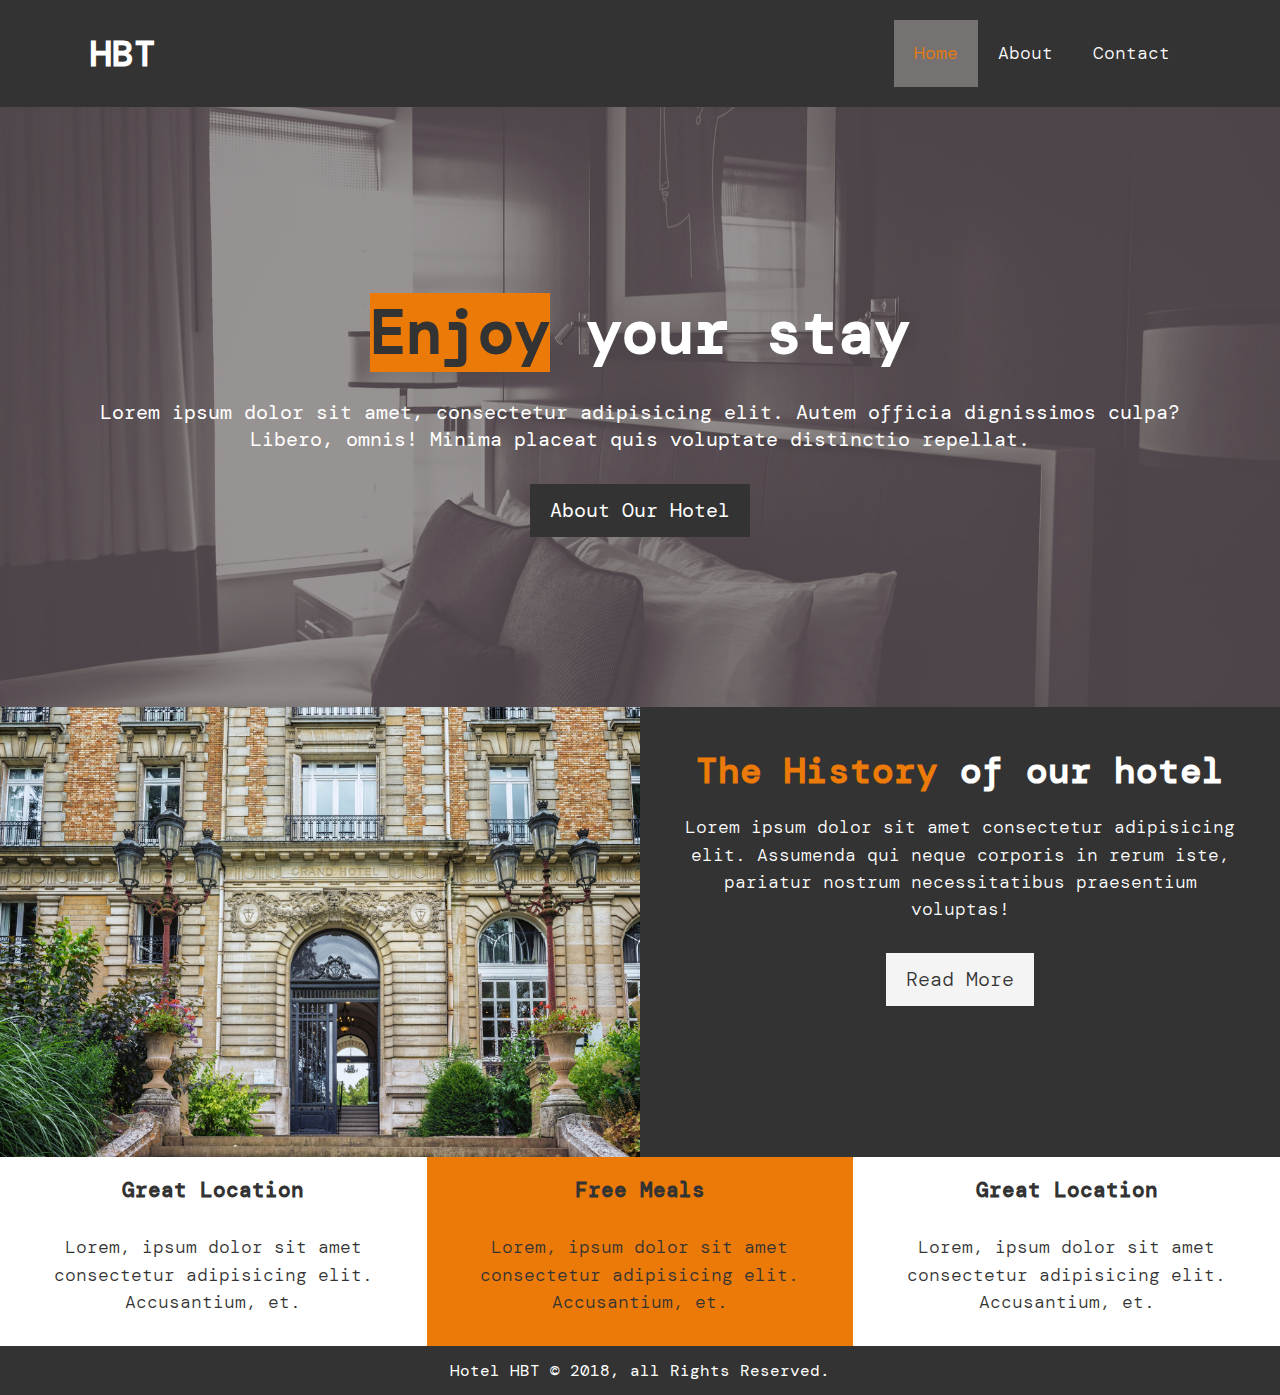
==== index.html @ 33a424ea "completed website" ====
<!DOCTYPE html>
<html lang="en">

<head>
  <meta charset="UTF-8">
  <meta http-equiv="X-UA-Compatible" content="IE=edge">
  <meta name="viewport" content="width=device-width, initial-scale=1.0">
  <link rel="stylesheet" href="https://cdnjs.cloudflare.com/ajax/libs/font-awesome/5.15.3/css/all.min.css" integrity="sha512-iBBXm8fW90+nuLcSKlbmrPcLa0OT92xO1BIsZ+ywDWZCvqsWgccV3gFoRBv0z+8dLJgyAHIhR35VZc2oM/gI1w==" crossorigin="anonymous" referrerpolicy="no-referrer" />
  <link rel="stylesheet" href="css/style.css">
  <title>Hotel HBT</title>
</head>

<body>

  <header>
    <nav id="navbar">
      <div class="container">
        <h1>
          <a href="index.html">HBT</a>
        </h1>
        <ul>
          <li><a class="current" href="index.html">Home</a></li>
          <li><a href="about.html">About</a></li>
          <li><a href="contact.html">Contact</a></li>
        </ul>
      </div>
    </nav>
  </header>

  <section id="showcase">
    <div class="container">
      <div class="showcase-content">
          <h1 class="lead"><span class="bg-primary">Enjoy</span> your stay</h1>
          <p>Lorem ipsum dolor sit amet, consectetur adipisicing elit. Autem officia dignissimos culpa? Libero, omnis! Minima placeat quis voluptate distinctio repellat.</p>
          <a class= "btn" href="about.html">About Our Hotel</a>
      </div>
    </div>
  </section>

  <sectiion id="home-info">
      <div class="info-imges">
        <img src="./img/photo-1.jpg">
      </div>
      <div class="info-content bg-dark">
        <h1><span class="text-primary">The History</span> of our hotel</h1>
        <p>Lorem ipsum dolor sit amet consectetur adipisicing elit. Assumenda qui neque corporis in rerum iste, pariatur nostrum necessitatibus praesentium voluptas!</p>
        <a href="about.html" class="btn btn-light">Read More</a>
      </div>
  </sectiion>

  <div class="clr" ></div>

  <section id="features" >
    <div class="box bg-light">
      <i class="fas fa-hotel fa-3x"></i>
      <h3>Great Location</h3>
      <p>Lorem, ipsum dolor sit amet consectetur adipisicing elit. Accusantium, et.</p>
    </div>
    <div class="box bg-primary">
      <i class="fas fa-utensils fa-3x"></i>
      <h3>Free Meals</h3>
      
      <p>Lorem, ipsum dolor sit amet consectetur adipisicing elit. Accusantium, et.</p>
    </div>
    <div class="box bg-light">
      <i class="fas fa-dumbbell fa-3x"></i>
      <h3>Great Location</h3>
      <p>Lorem, ipsum dolor sit amet consectetur adipisicing elit. Accusantium, et.</p>
    </div>
  </section>

<div class="clr" ></div>

  <footer class="footer">
    <p>Hotel HBT &copy; 2018, all Rights Reserved.</p>
  </footer>

</body>

</html>
---- css/style.css ----
@import url('https://fonts.googleapis.com/css2?family=DM+Mono:wght@300&display=swap');



/* utility */

.container {
  margin:auto;
  max-width :1100px;
  overflow:auto;
  padding:20px 0;
}

.bg-primary,text-primary {
  color:#333;
  background: #eb7a08;
}
.bg-light {
  color:#333;
  background: white
}

.bg-dark{
  background: #333;
  color:white;
}

.text-primary {
  color: #eb7a08
}
.lead {
  font-size: 20px;;
}

.btn {
  display: inline-block;
  font-size:20px;
  background: #333;
  padding: 13px 20px;
  border: none;
  color: #fff;
  cursor: pointer;
}
.btn-light {
  background: #f4f4f4;
  color: #333;
  
}
.btn-dark {
  background: #333;
  color: #f4f4f4;
}

.btn:hover{
  background: #eb7a08;;
  color: #fff
}

.l-heading {
  font-size:40px;
}

/* padding */

.py-1 {padding: 10px 0;}
.py-2 {padding: 20px 0;}
.py-3 {padding: 30px 0;}




/* body */
*{
  margin: 0;
  padding: 0;
  box-sizing: border-box;
  
}


body, html {
  font-family:DM Mono,sans-serif;
  line-height: 1.7em;
}

/* navbar */

a{
  text-decoration:none;
}

h1,h2,h3 {
  padding-bottom: 20px;
}

p {
 margin: 10px 0;
}

#navbar {
  background: #333;
  color: #fff;
  overflow: auto;
  font-size: 18px;
  font-weight:300;
}

#navbar a {
  color:white;

}
#navbar h1{
  float:left;
  padding-top: 20px;
}
#navbar ul {
  list-style: none;
  float:right;
}
#navbar  ul li {
  float:left;
  
}
#navbar ul li a {
  display: block;
  padding: 20px;
  text-align: center;
}
#navbar ul li a:hover,
#navbar ul li a.current{
  background: rgb(119, 114, 114);
  color: #eb7a08;
}

/* Home-info */

/* #home-info .info-img{
  float: left;
  background: url('../img/photo-1.jpg');
  width:50%;
  min-height:100%;
} */

#home-info {
  display:flex;
  max-height:450px;
  font-size: 18px;
  font-weight:300;
}

#home-info .info-content{
  width: 50%;
  padding: 50px 30px;
  text-align: center;
  overflow: hidden;
}
#home-info .info-imges {
  display:flex;
  width: 50%;
  background: url('../img/photo-1.jpg') no-repeat center center/cover;
}

#home-info .info-content p{
padding-bottom:20px;
}

/* Features */

.box{
  float:left;
  width: 33.33%;
  text-align:center;
  padding: 20px;
  font-size: 18px;
  font-weight:300;
}


/* Showcase */
#showcase {
  background: url('../img/showcase.jpg') no-repeat center center/cover;
  height: 600px;

}

#showcase .showcase-content {
  text-align:center;
  color: white;
  padding-top: 170px;
}

#showcase .showcase-content h1 {
  font-size: 60px;
  line-height:1.2em;
}

#showcase .showcase-content p {
  padding-bottom: 20px;
  font-size: 20px;
}

/* clear  */
 
.clr{
  clear:both;
}


/* about-info */
#about-info{
  font-size: 18px;
  font-weight:300;
}

#about-info .info-right {
  float: right;
  width: 50%;
  min-height: 100%;
}

#about-info .info-right img{
  display: block;
  width: 70%;
  margin: auto;
  border-radius:48%;
}

#about-info .info-left {
  float: left;
  width: 50%;
  min-height: 100%;  
  font-size: 18px;
  font-weight:300px
}

/* Testimonials */

#testimonials {
  height:600px;
  background: url(../img/test-bg.jpg) no-repeat center center/cover;
  padding-top: 40px;
  font-size: 18px;
}
#testimonials .testimonial img {
  width: 100px;
  float: left;
  margin-right: 20PX;
  border-radius: 50%;
  
}

#testimonials .testimonial {
  padding: 20px;
  margin-bottom: 30px;
  border-radius: 10px;
  opacity: 0.75;
}

#testimonials  h2 {
  color: #fff;
  text-align: center;
  padding-bottom: 40px;
  text-align: center;
}

/* contact-form */
#contact-form {
  font-size:18px;
  font-weight:200px;
  font-weight:300;
}

#contact-form .form-group {
  margin-bottom: 20px;
}
#contact-form .form-group label {
  display: block;
  margin-bottom: 5px;
}
#contact-form .form-group input,
#contact-form .form-group textarea {
  width: 100%;
  padding:10px;
  border:1px solid #ddd
}
#contact-form .form-group input:focus,
#contact-form .form-group textarea:focus {
  outline: none;
  border-color: #eb7a08;
}
#contact-form .form-group textarea {
  height: 200px;

}
#contact-form .contact-info {
  font-size: 18px;
  font-weight:300;
}






/* Footer */
.footer {
  text-align:center;
  background:#333;
  color: white;
  padding: 1px;
}
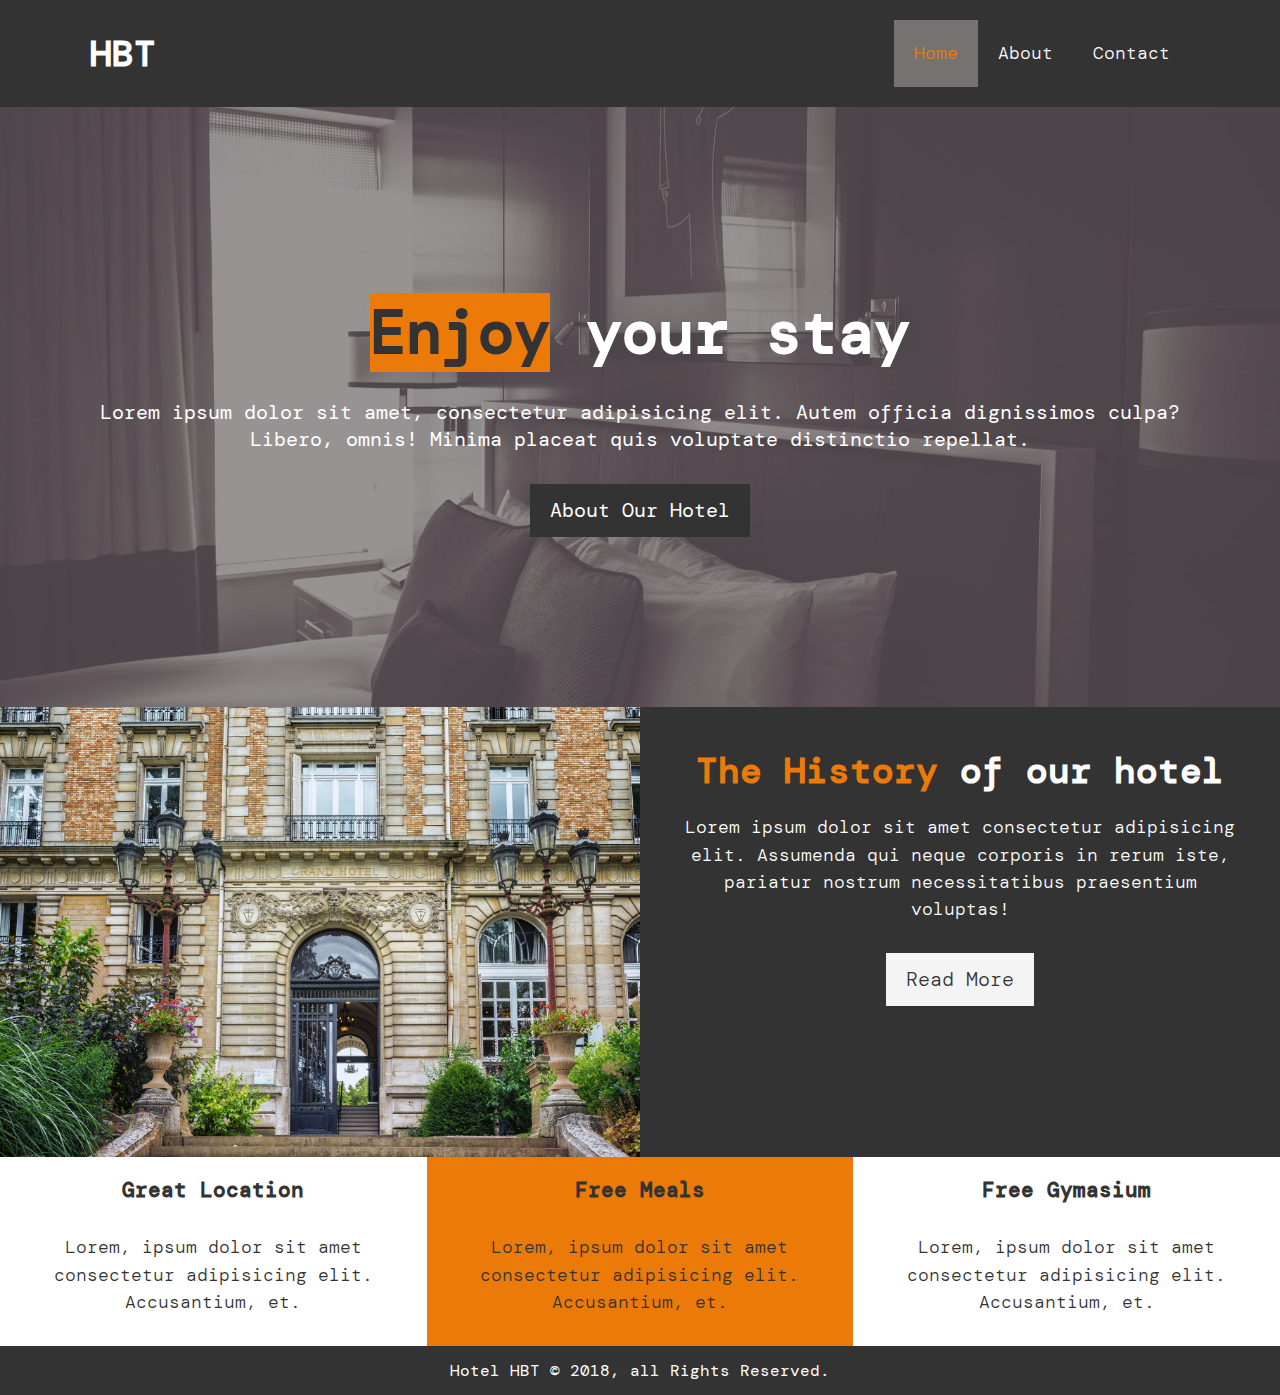
==== commit cb92eee6: "Update index.html" ====
--- a/index.html
+++ b/index.html
@@ -64,7 +64,7 @@
     </div>
     <div class="box bg-light">
       <i class="fas fa-dumbbell fa-3x"></i>
-      <h3>Great Location</h3>
+      <h3>Free Gymasium</h3>
       <p>Lorem, ipsum dolor sit amet consectetur adipisicing elit. Accusantium, et.</p>
     </div>
   </section>
@@ -77,4 +77,4 @@
 
 </body>
 
-</html>+</html>
